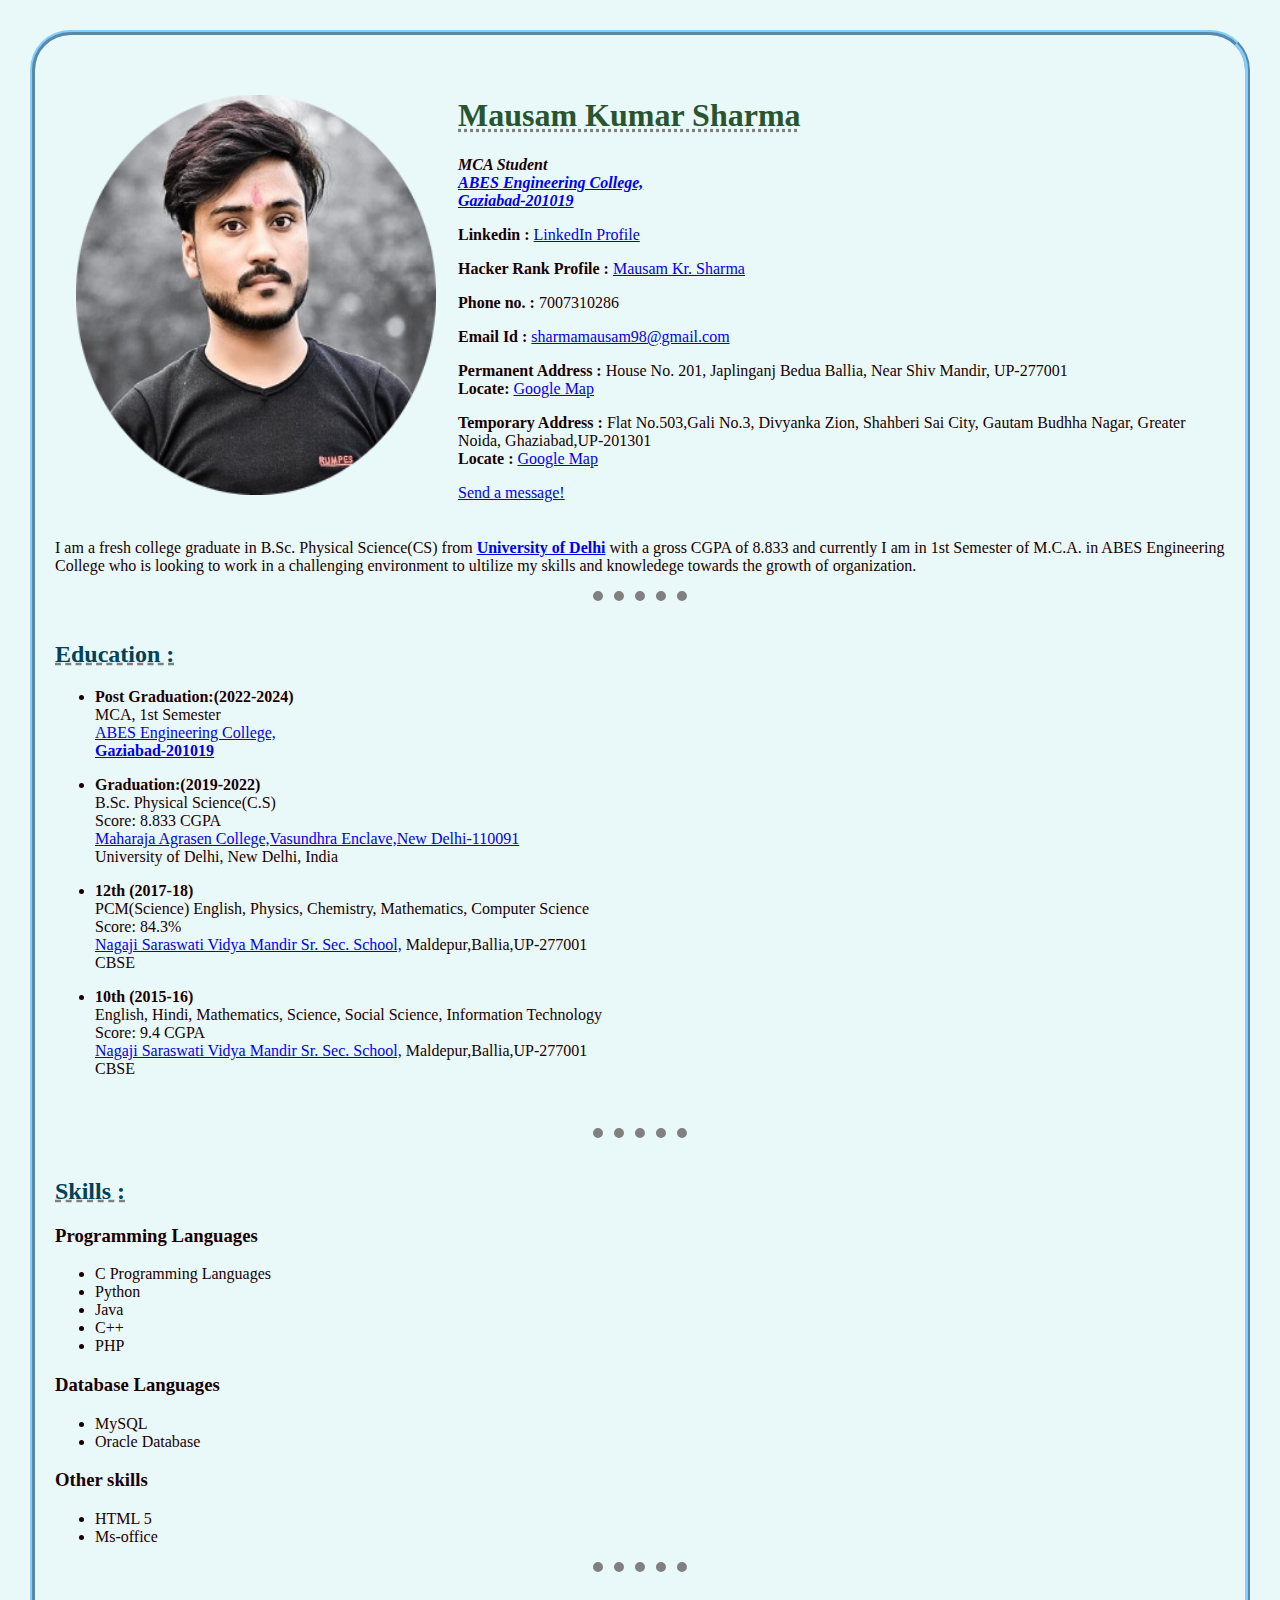
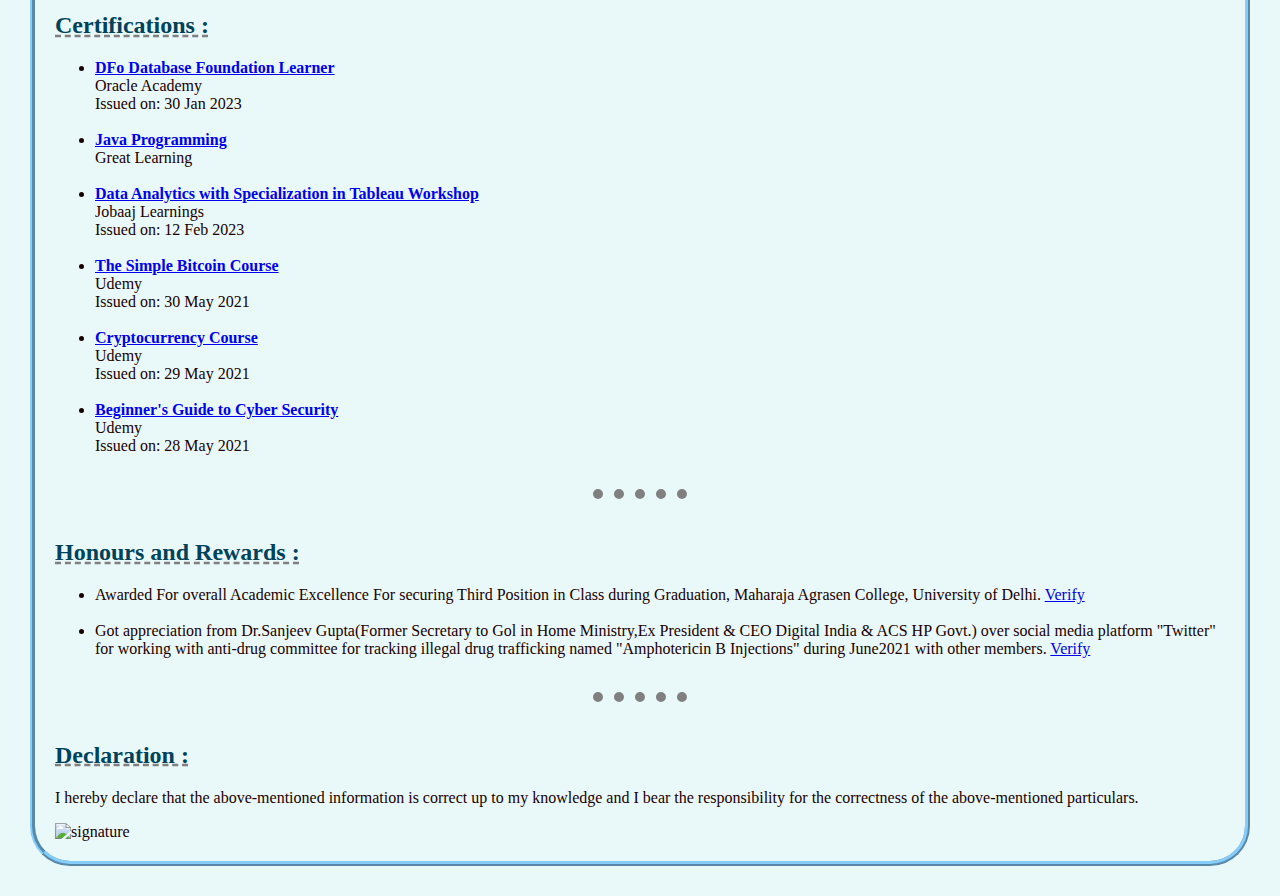
==== index.html @ bd2e0817 "Rename Resume.html to index.html" ====
<!DOCTYPE html>
<html lang="en">
    <head>
        <meta charset="UTF-8">
        <title>Resume</title>
     </head>
     <link rel="stylesheet" href="style.css">
    <body>

        <table cellspacing="20px">
            <tr>
                <td>
                    <img src="mk-modified.png" alt="Mausam Pic" height="400px" width="360px"></td>
                <td>
                    <h1>Mausam Kumar Sharma</h1>
                    <p>
                        <em>
                            <strong>MCA Student</strong></em>
                        <br>
                        <em>
                            <strong>
                                <a href="https://abes.ac.in/">ABES Engineering College,
                                </strong>
                                <br>
                                <strong>Gaziabad-201019</strong>
                            </a>
                        </em>

                        <p><b>Linkedin :</b>
                            <a href="https://www.linkedin.com/in/mausam-kr-sharma-1541121a9/" target="_blank">LinkedIn Profile</a>
                        </p>
                        <p><b>Hacker Rank Profile :</b>
                            <a href="https://www.hackerrank.com/sharmamausam98" target="_blank">Mausam Kr. Sharma</a>
                        </p>
                        <p><b>Phone no. :</b> 7007310286</p>
                        <p><b>Email Id :</b>
                            <a href="https://mail.google.com/mail/u/0/#inbox?compose=new" target="_blank">sharmamausam98@gmail.com</a>
                        </p>
                        <p><b>Permanent Address :</b> House No. 201, Japlinganj Bedua Ballia, Near Shiv Mandir, UP-277001<br>
                            <b>Locate:</b>
                            <a href="https://www.google.co.in/maps/place/25%C2%B045'20.6%22N+84%C2%B009'28.9%22E/@25.7557302,84.1574878,171m/data=!3m2!1e3!4b1!4m6!3m5!1s0x0:0x9cc0c24eb571790a!7e2!8m2!3d25.7557292!4d84.1580355?hl=en" target="_blank">Google Map</a>
                        </p>
                
                        <p><b>Temporary Address :</b> Flat No.503,Gali No.3, Divyanka Zion, Shahberi Sai City, Gautam Budhha Nagar, Greater Noida, Ghaziabad,UP-201301<br>
                            <b>Locate :</b>
                            <a href="https://www.google.co.in/maps/place/Shubarmbh+homes/@28.6172555,77.4386801,83m/data=!3m1!1e3!4m16!1m10!4m9!1m4!2m2!1d77.4389568!2d28.617094!4e1!1m3!2m2!1d77.4389537!2d28.6279252!3m4!1s0x390cefb246646ead:0x14db4eed5076c3b2!8m2!3d28.617029!4d77.4389596?hl=en" target="_blank">Google Map</a>
                        </p>
                        <p><a href="contactDetails.html" target="_blank">Send a message!</a></p>


                    </td>
                </tr>
            </table>

            I am a fresh college graduate in B.Sc. Physical Science(CS) from
            <strong>
                <a href="http://www.du.ac.in/" target="_blank">University of Delhi</a>
            </strong>
            with a gross CGPA of 8.833 and currently I am in 1st Semester of M.C.A. in ABES
            Engineering College who is looking to work in a challenging environment to
            ultilize my skills and knowledege towards the growth of organization.
        </p>

        <hr size="3px">
        <h2>Education :</h2>
        <ul>
            <p>
                <li>
                    <strong>Post Graduation:(2022-2024)</strong></li>
                MCA, 1st Semester<br>
                <a href="https://abes.ac.in/">ABES Engineering College,
                </strong><br>
                <strong>Gaziabad-201019</strong>
            </a>
        </p>

        <p>
            <li>
                <strong>Graduation:(2019-2022)</strong><br></li>
            B.Sc. Physical Science(C.S)
            <br>Score: 8.833 CGPA<br>
            <a href="https://mac.du.ac.in/" target="_blank">Maharaja Agrasen College,Vasundhra Enclave,New Delhi-110091</a>
            <br>University of Delhi, New Delhi, India</p>

        <p>
            <li>
                <strong>12th (2017-18)</strong><br></li>
            PCM(Science) English, Physics, Chemistry, Mathematics, Computer Science
            <br>Score: 84.3%
            <br>
            <a href="https://nagajimaldepur.in/" target="_blank">Nagaji Saraswati Vidya Mandir Sr. Sec. School,</a>
            Maldepur,Ballia,UP-277001<br>CBSE</p>
        <p>
            <li>
                <strong>10th (2015-16)</strong><br></li>
            English, Hindi, Mathematics, Science, Social Science, Information Technology
            <br>Score: 9.4 CGPA
            <br>
            <a href="https://nagajimaldepur.in/" target="_blank">Nagaji Saraswati Vidya Mandir Sr. Sec. School,</a>
            Maldepur,Ballia,UP-277001<br>CBSE</p><br>

    </ul>

    <hr size="2px" >
    <h2>
        <strong>Skills :</strong>
    </h2>

    <h3>Programming Languages</h3>
    <ul>
        <li>C Programming Languages</li>
        <li>Python</li>
        <li>Java</li>
        <li>C++</li>
        <li>PHP</li>
    </ul>

    <h3>Database Languages</h3>
    <ul>
        <li>MySQL</li>
        <li>Oracle Database</li>
    </ul>

    <h3>Other skills</h3>
    <ul>
        <li>HTML 5</li>
        <li>Ms-office</li>
    </ul>
    
    <hr size="2px">

    <h2>Certifications :</h2>

    <ul>
        <li>
            <strong>
                <a href="https://drive.google.com/file/d/1gDuBQP6s5vIMGcXVNLRZzkGQPW9BkJrr/view?usp=share_link" target="_blank">DFo Database Foundation Learner</a>
            </strong>
            <br>Oracle Academy
            <br>Issued on: 30 Jan 2023
        </li>
        <br>
        <li>
            <strong>
                <a href="https://drive.google.com/file/d/1rbMKHVG9ijx18-B7wF3Tq0c6FnzbrfzC/view?usp=share_link" target="_blank">Java Programming</a>
            </strong>
            <br>Great Learning
        </li>
        <br>
        <li>
            <strong>
                <a href="https://drive.google.com/file/d/1bAS-BHNkEFD60PQ8U7oahw-bpyEWU7eV/view?usp=share_link" target="_blank">Data Analytics with Specialization in Tableau Workshop</a>
            </strong>
            <br>Jobaaj Learnings
            <br>Issued on: 12 Feb 2023
        </li>
        <br>
        <li>
            <strong>
                <a href="https://drive.google.com/file/d/1DHxOHcmfsXJoILZQZfvQChP62wbuRwuz/view?usp=share_link" target="_blank">The Simple Bitcoin Course</a>
            </strong>
            <br>Udemy
            <br>Issued on: 30 May 2021
        </li>
        <br>
        <li>
            <strong>
                <a href="https://drive.google.com/file/d/11xgw2BmEAteukDIWqmZLEEXKDLZOj3YH/view?usp=share_link" target="_blank">Cryptocurrency Course</a>
            </strong>
            <br>Udemy
            <br>Issued on: 29 May 2021
        </li>
        <br>
        <li>
            <strong>
                <a href="https://drive.google.com/file/d/15MNOFwCZxlaDpcMCgGIPNkl-mhjxGh1F/view?usp=share_link" target="_blank">Beginner's Guide to Cyber Security</a>
            </strong>
            <br>Udemy
            <br>Issued on: 28 May 2021
        </li>
        <br>
    </ul>   
    
   

    <hr size="2px" >
    <h2>
        <strong>Honours and Rewards :</strong>
    </h2>
    <ul>
        <li>Awarded For overall Academic Excellence For securing Third Position in Class
            during Graduation, Maharaja Agrasen College, University of Delhi.
            <a href="https://drive.google.com/file/d/17tWYQseQSTWDgRACXE5UOeHceY_Lh13l/view?usp=share_link" target="_blank">Verify</a>
        </li><br>

        <li>Got appreciation from Dr.Sanjeev Gupta(Former Secretary to Gol in Home Ministry,Ex President & CEO Digital India & ACS HP Govt.) over social media platform "Twitter" for working with anti-drug committee for tracking illegal drug trafficking named "Amphotericin B Injections" during June2021 with other members.
        <a href="https://drive.google.com/file/d/1PdkX7OIoKp6QyA9B6DwjSCffPuCUBvOi/view?usp=share_link" target="_blank">Verify</a>
        </li><br>

    </ul>
    <hr size="2px" >
    <p>
        <strong>
            <h2>Declaration :</h2>
        </strong>I hereby declare that the above-mentioned information is correct up to
        my knowledge and I bear the responsibility for the correctness of the
        above-mentioned particulars.</p>
    <img src="MAUSAM SIGNATURE.jpg" alt="signature" height="100px" width="200px">
    
</body>
</html>
---- style.css ----
body {
    background-color: #E9F8F9;
    border-style: ridge;
    border-color: #85CDFD;
    border-width: thick;
    border-radius: 40px;
    margin: 30px;
    color: #1A0000;
    padding: 20px;
}

hr {
    border-color: grey;
    box-shadow: 0;
    border-style: none;
    border-width: 10px;
    height: 20px;
    width: 8%;
    border-style: dotted none none none;
}

h1 {
    color: #285430;
    text-decoration-line: underline;
    text-decoration-style: dotted;
    text-decoration-color: grey;
}
h2 {
    color: #00425A;
    text-decoration-line: underline;
    text-decoration-style: dashed;
    text-decoration-color: grey;
}
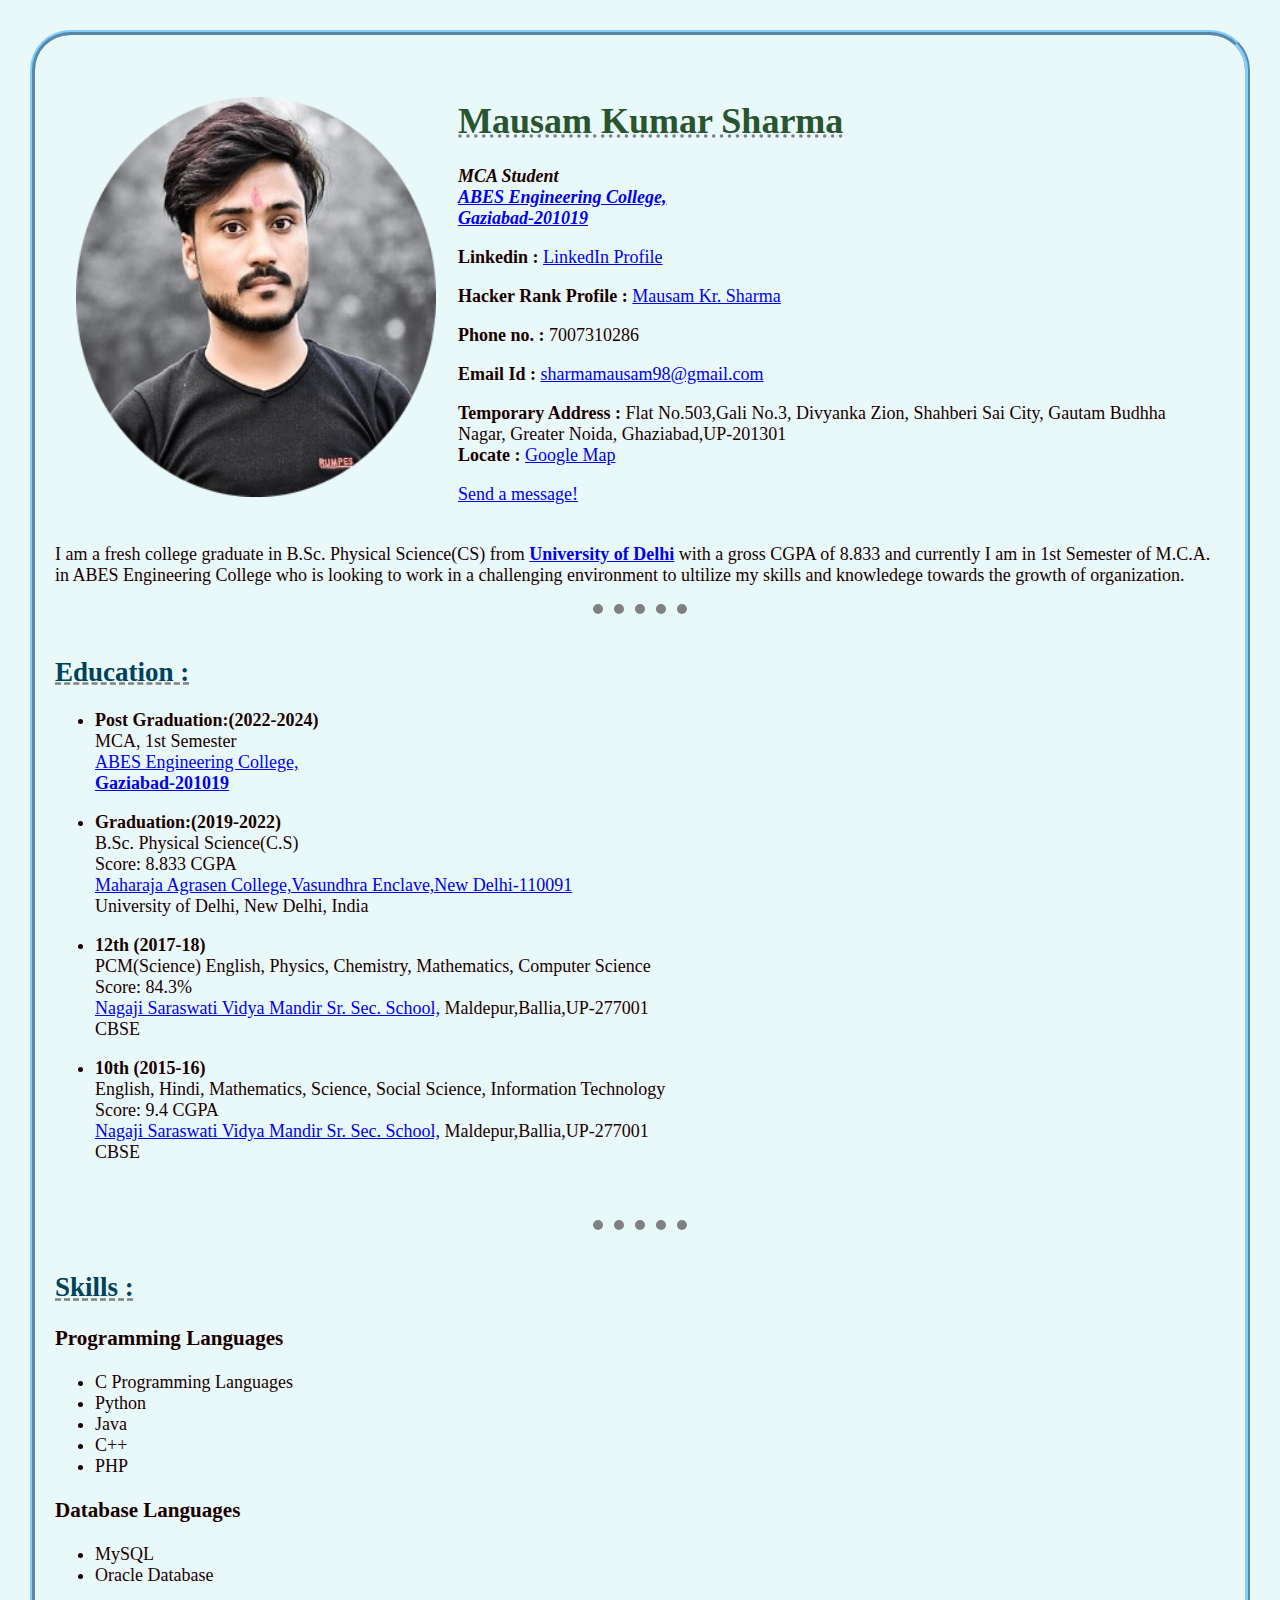
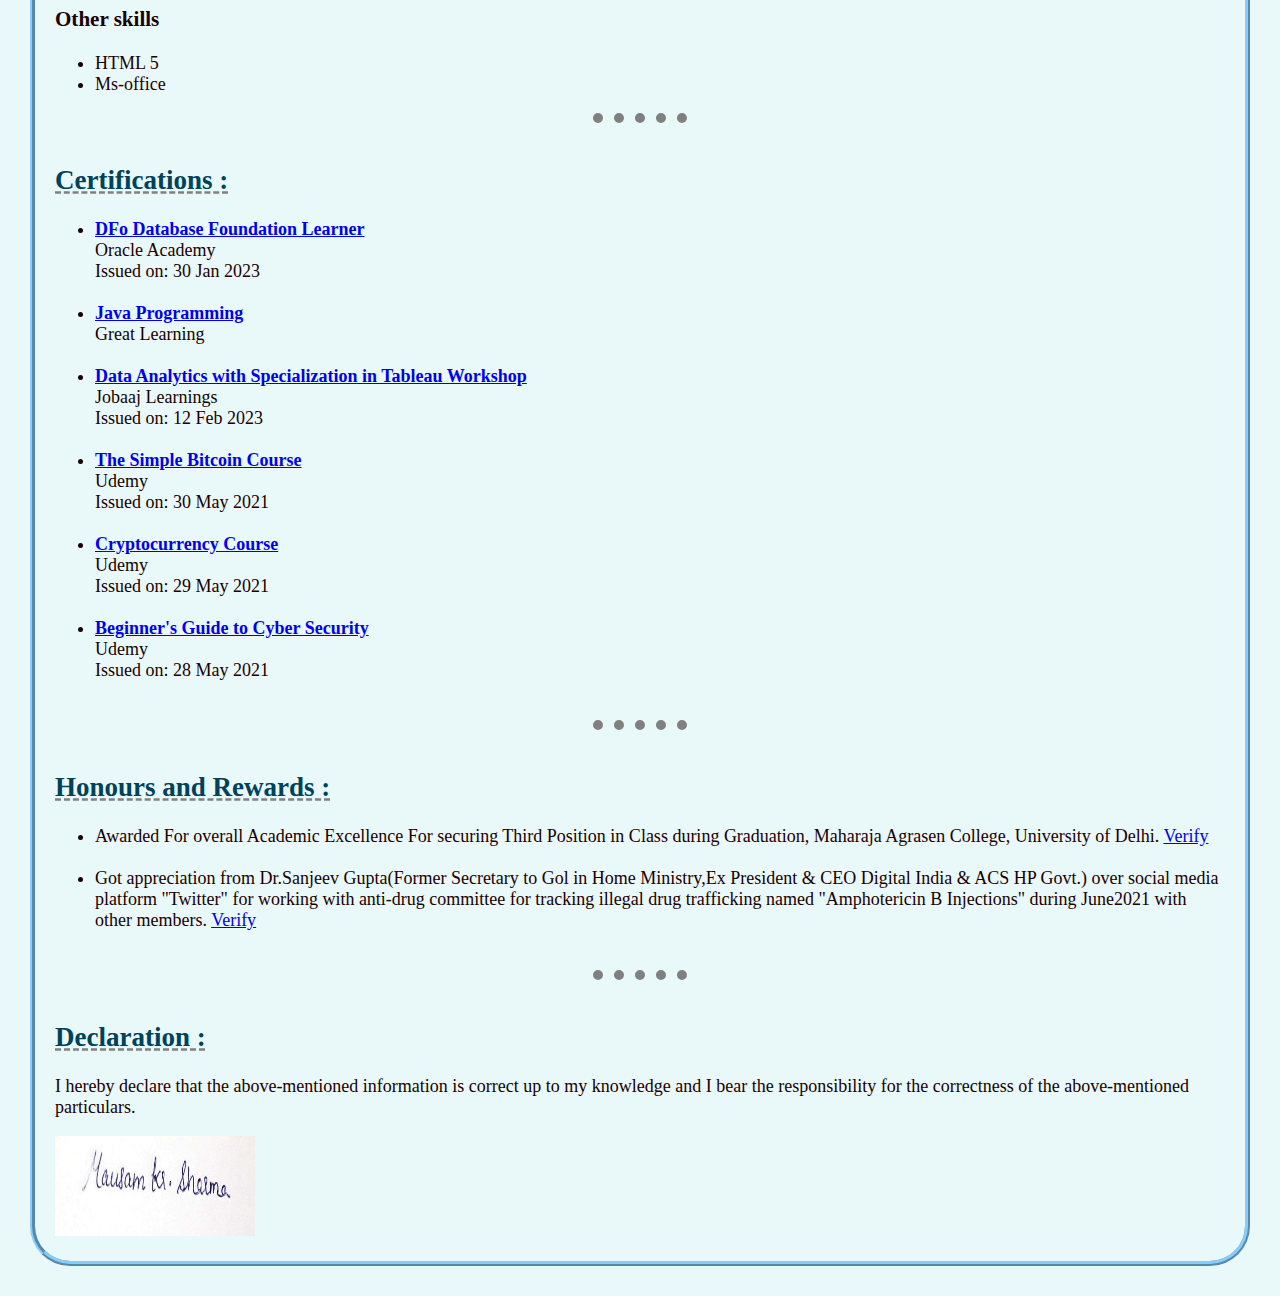
==== commit 1320283c: "Update index.html" ====
--- a/index.html
+++ b/index.html
@@ -36,11 +36,11 @@
                         <p><b>Email Id :</b>
                             <a href="https://mail.google.com/mail/u/0/#inbox?compose=new" target="_blank">sharmamausam98@gmail.com</a>
                         </p>
-                        <p><b>Permanent Address :</b> House No. 201, Japlinganj Bedua Ballia, Near Shiv Mandir, UP-277001<br>
+                       <!-- <p><b>Permanent Address :</b> House No. 201, Japlinganj Bedua Ballia, Near Shiv Mandir, UP-277001<br>
                             <b>Locate:</b>
                             <a href="https://www.google.co.in/maps/place/25%C2%B045'20.6%22N+84%C2%B009'28.9%22E/@25.7557302,84.1574878,171m/data=!3m2!1e3!4b1!4m6!3m5!1s0x0:0x9cc0c24eb571790a!7e2!8m2!3d25.7557292!4d84.1580355?hl=en" target="_blank">Google Map</a>
                         </p>
-                
+                -->
                         <p><b>Temporary Address :</b> Flat No.503,Gali No.3, Divyanka Zion, Shahberi Sai City, Gautam Budhha Nagar, Greater Noida, Ghaziabad,UP-201301<br>
                             <b>Locate :</b>
                             <a href="https://www.google.co.in/maps/place/Shubarmbh+homes/@28.6172555,77.4386801,83m/data=!3m1!1e3!4m16!1m10!4m9!1m4!2m2!1d77.4389568!2d28.617094!4e1!1m3!2m2!1d77.4389537!2d28.6279252!3m4!1s0x390cefb246646ead:0x14db4eed5076c3b2!8m2!3d28.617029!4d77.4389596?hl=en" target="_blank">Google Map</a>
--- a/style.css
+++ b/style.css
@@ -7,6 +7,7 @@
     margin: 30px;
     color: #1A0000;
     padding: 20px;
+    font-size: large;
 }
 
 hr {
@@ -30,4 +31,4 @@
     text-decoration-line: underline;
     text-decoration-style: dashed;
     text-decoration-color: grey;
-}+}
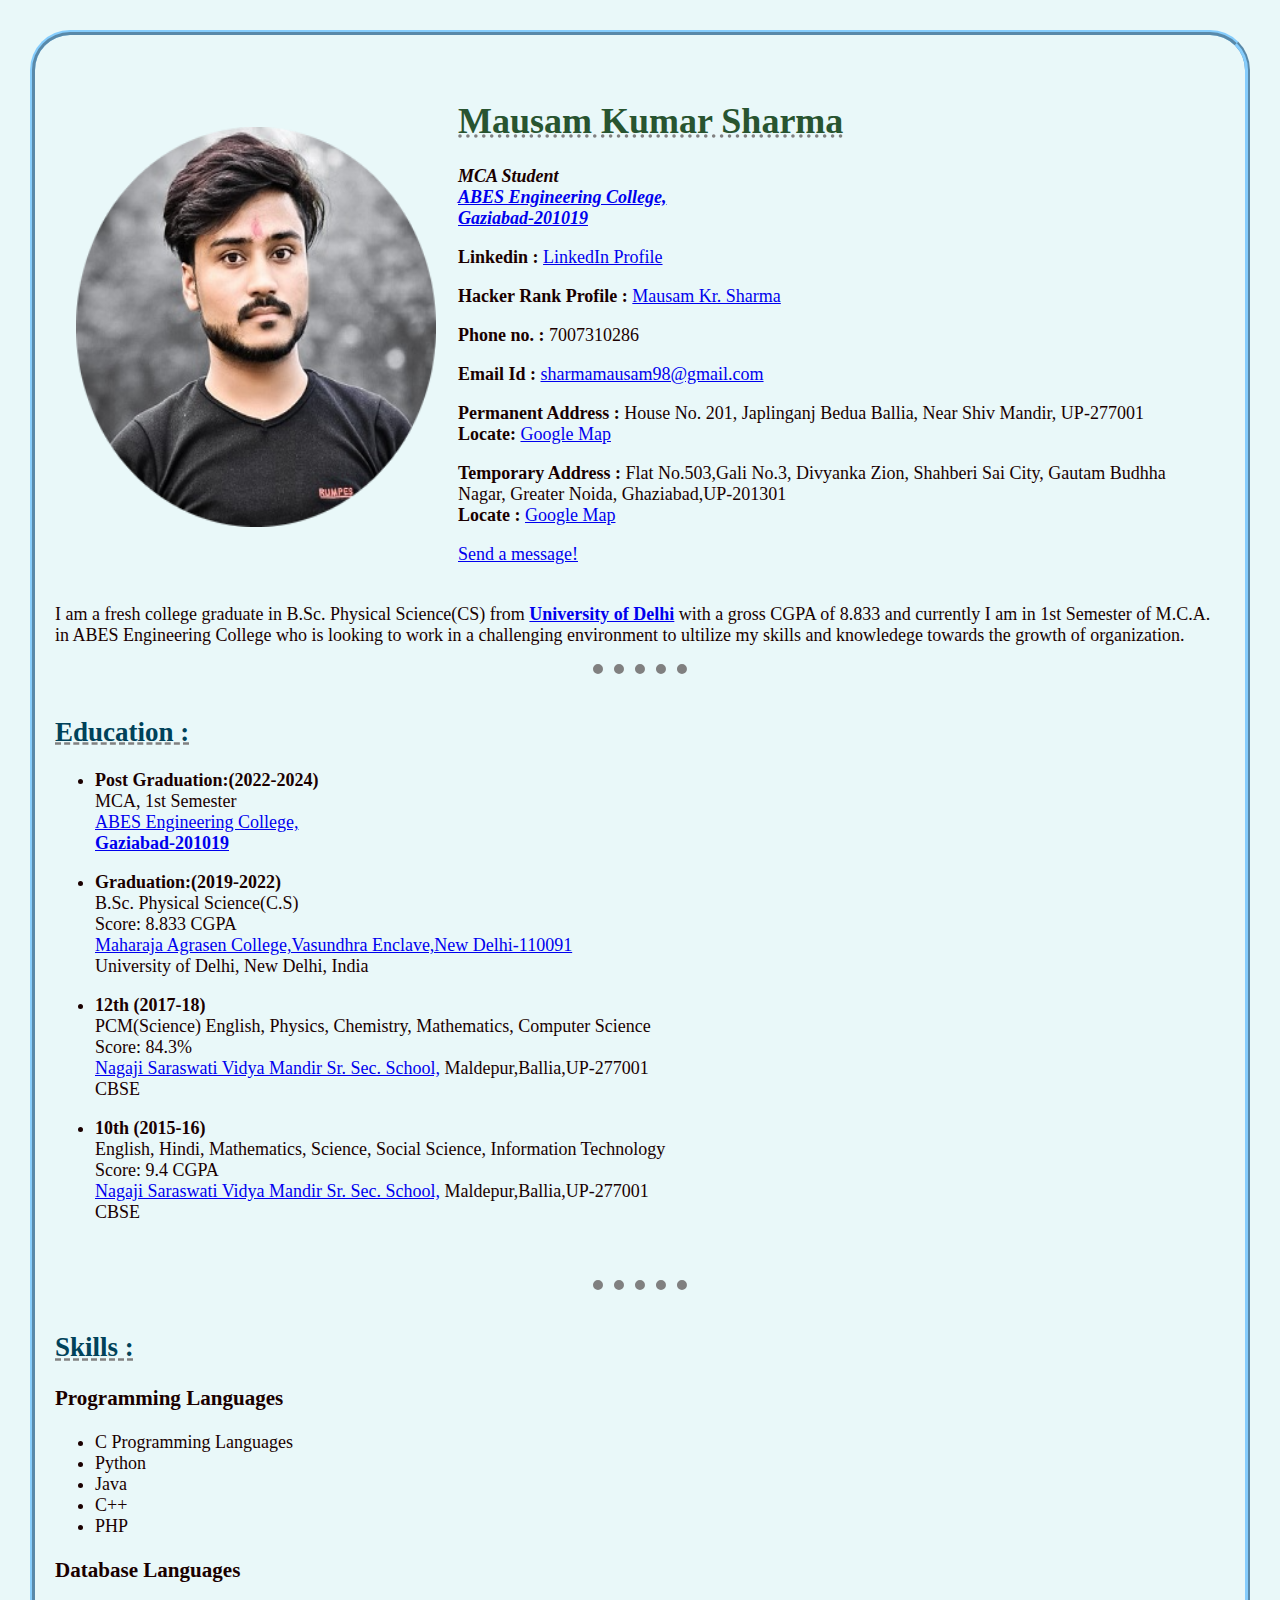
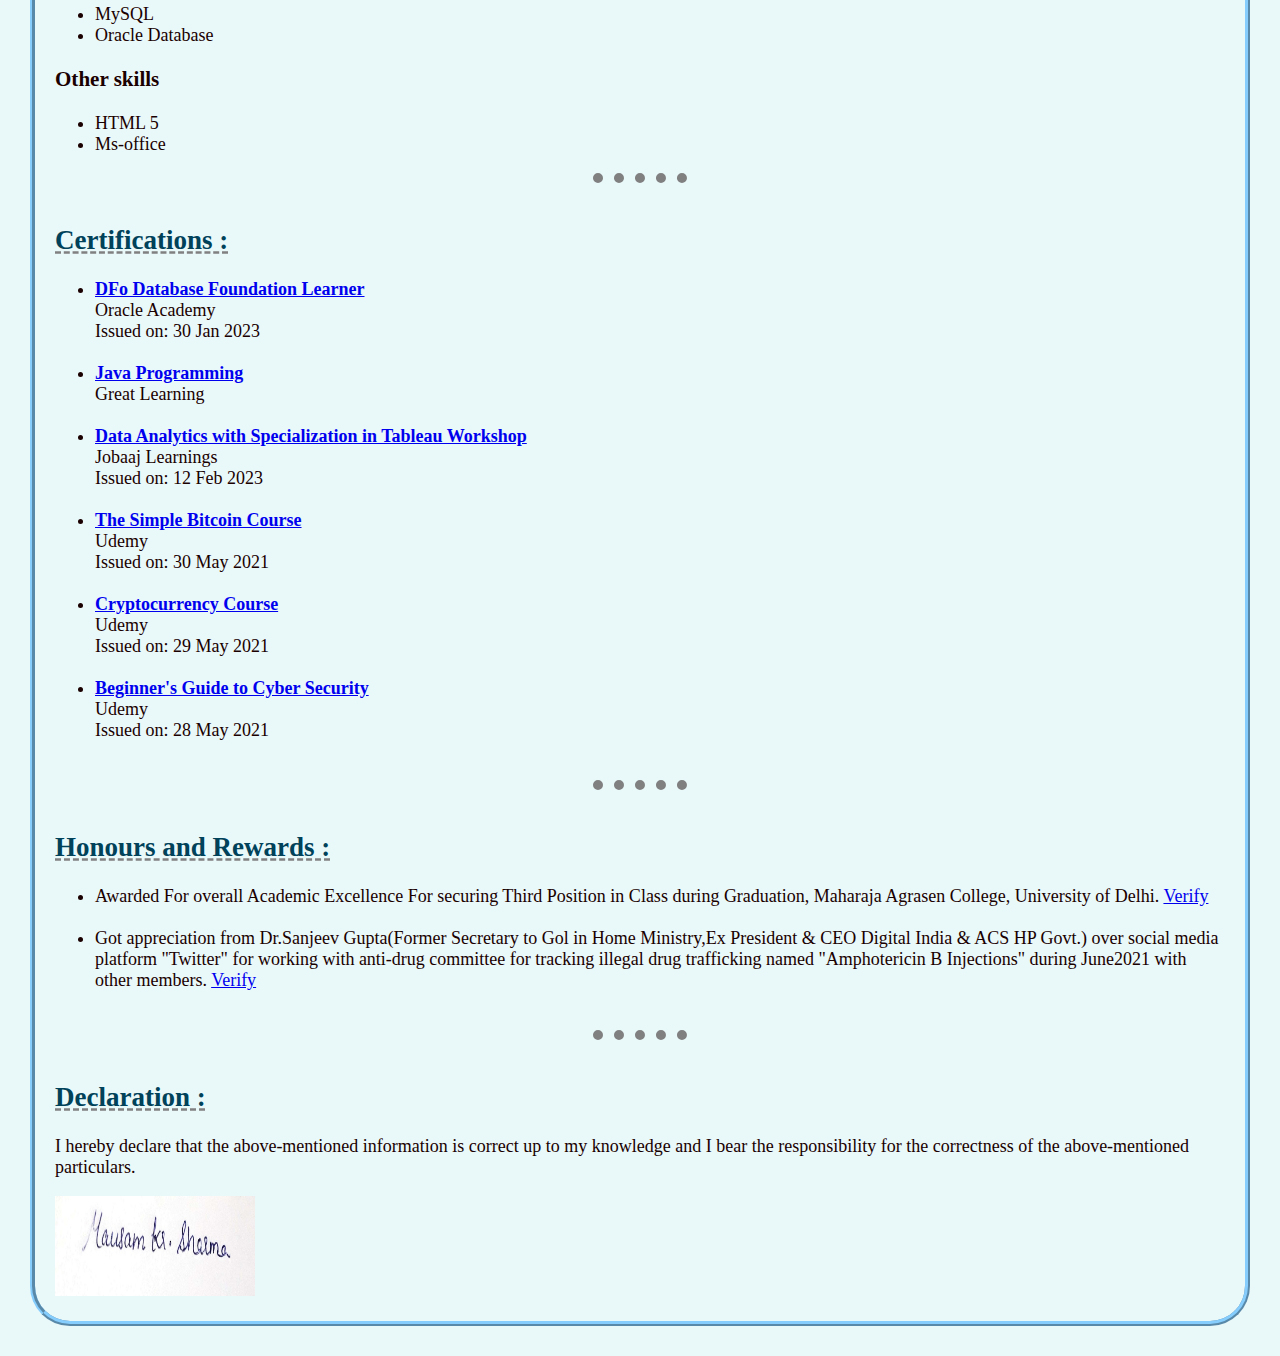
==== commit 9d8756df: "Update index.html" ====
--- a/index.html
+++ b/index.html
@@ -36,11 +36,11 @@
                         <p><b>Email Id :</b>
                             <a href="https://mail.google.com/mail/u/0/#inbox?compose=new" target="_blank">sharmamausam98@gmail.com</a>
                         </p>
-                       <!-- <p><b>Permanent Address :</b> House No. 201, Japlinganj Bedua Ballia, Near Shiv Mandir, UP-277001<br>
+                        <p><b>Permanent Address :</b> House No. 201, Japlinganj Bedua Ballia, Near Shiv Mandir, UP-277001<br>
                             <b>Locate:</b>
                             <a href="https://www.google.co.in/maps/place/25%C2%B045'20.6%22N+84%C2%B009'28.9%22E/@25.7557302,84.1574878,171m/data=!3m2!1e3!4b1!4m6!3m5!1s0x0:0x9cc0c24eb571790a!7e2!8m2!3d25.7557292!4d84.1580355?hl=en" target="_blank">Google Map</a>
                         </p>
-                -->
+                
                         <p><b>Temporary Address :</b> Flat No.503,Gali No.3, Divyanka Zion, Shahberi Sai City, Gautam Budhha Nagar, Greater Noida, Ghaziabad,UP-201301<br>
                             <b>Locate :</b>
                             <a href="https://www.google.co.in/maps/place/Shubarmbh+homes/@28.6172555,77.4386801,83m/data=!3m1!1e3!4m16!1m10!4m9!1m4!2m2!1d77.4389568!2d28.617094!4e1!1m3!2m2!1d77.4389537!2d28.6279252!3m4!1s0x390cefb246646ead:0x14db4eed5076c3b2!8m2!3d28.617029!4d77.4389596?hl=en" target="_blank">Google Map</a>
